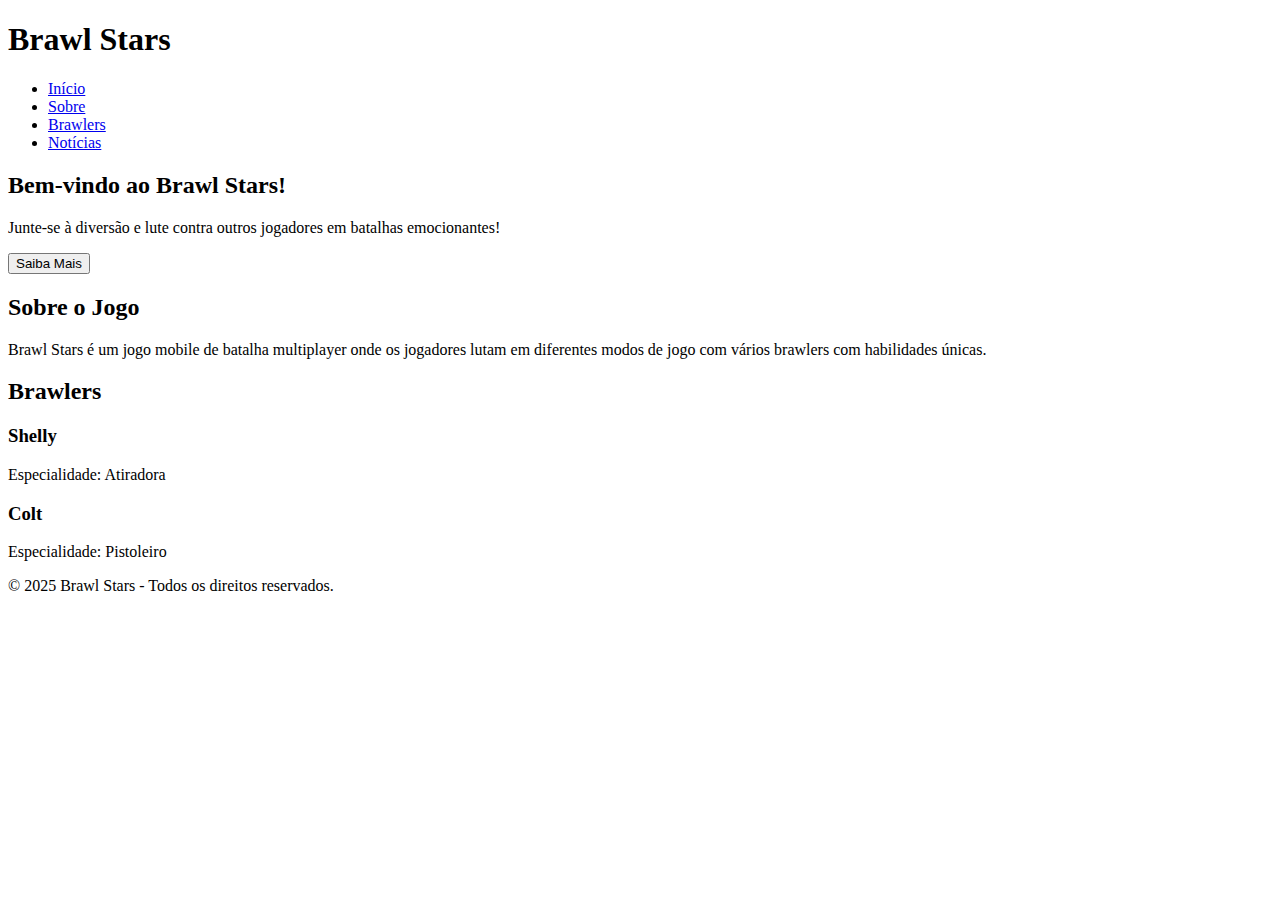
==== html/index.html @ 478dc418 "adicionando as linhas" ====
<!DOCTYPE html>
<html lang="pt-br">
<head>
    <meta charset="UTF-8">
    <meta name="viewport" content="width=device-width, initial-scale=1.0">
    <meta http-equiv="X-UA-Compatible" content="ie=edge">
    <title>Brawl Stars</title>
    <link rel="stylesheet" href="styles.css">
</head>
<body>

    <header>
        <h1>Brawl Stars</h1>
        <nav>
            <ul>
                <li><a href="#">Início</a></li>
                <li><a href="#">Sobre</a></li>
                <li><a href="#">Brawlers</a></li>
                <li><a href="#">Notícias</a></li>
            </ul>
        </nav>
    </header>

    <section id="home">
        <h2>Bem-vindo ao Brawl Stars!</h2>
        <p>Junte-se à diversão e lute contra outros jogadores em batalhas emocionantes!</p>
        <button id="more-info-btn">Saiba Mais</button>
    </section>

    <section id="about">
        <h2>Sobre o Jogo</h2>
        <p>Brawl Stars é um jogo mobile de batalha multiplayer onde os jogadores lutam em diferentes modos de jogo com vários brawlers com habilidades únicas.</p>
    </section>

    <section id="brawlers">
        <h2>Brawlers</h2>
        <div class="brawler-card" id="brawler1">
            <h3>Shelly</h3>
            <p>Especialidade: Atiradora</p>
        </div>
        <div class="brawler-card" id="brawler2">
            <h3>Colt</h3>
            <p>Especialidade: Pistoleiro</p>
        </div>
        <!-- Adicione mais cards de brawlers conforme necessário -->
    </section>

    <footer>
        <p>&copy; 2025 Brawl Stars - Todos os direitos reservados.</p>
    </footer>

    <script src="script.js"></script>
</body>
</html>
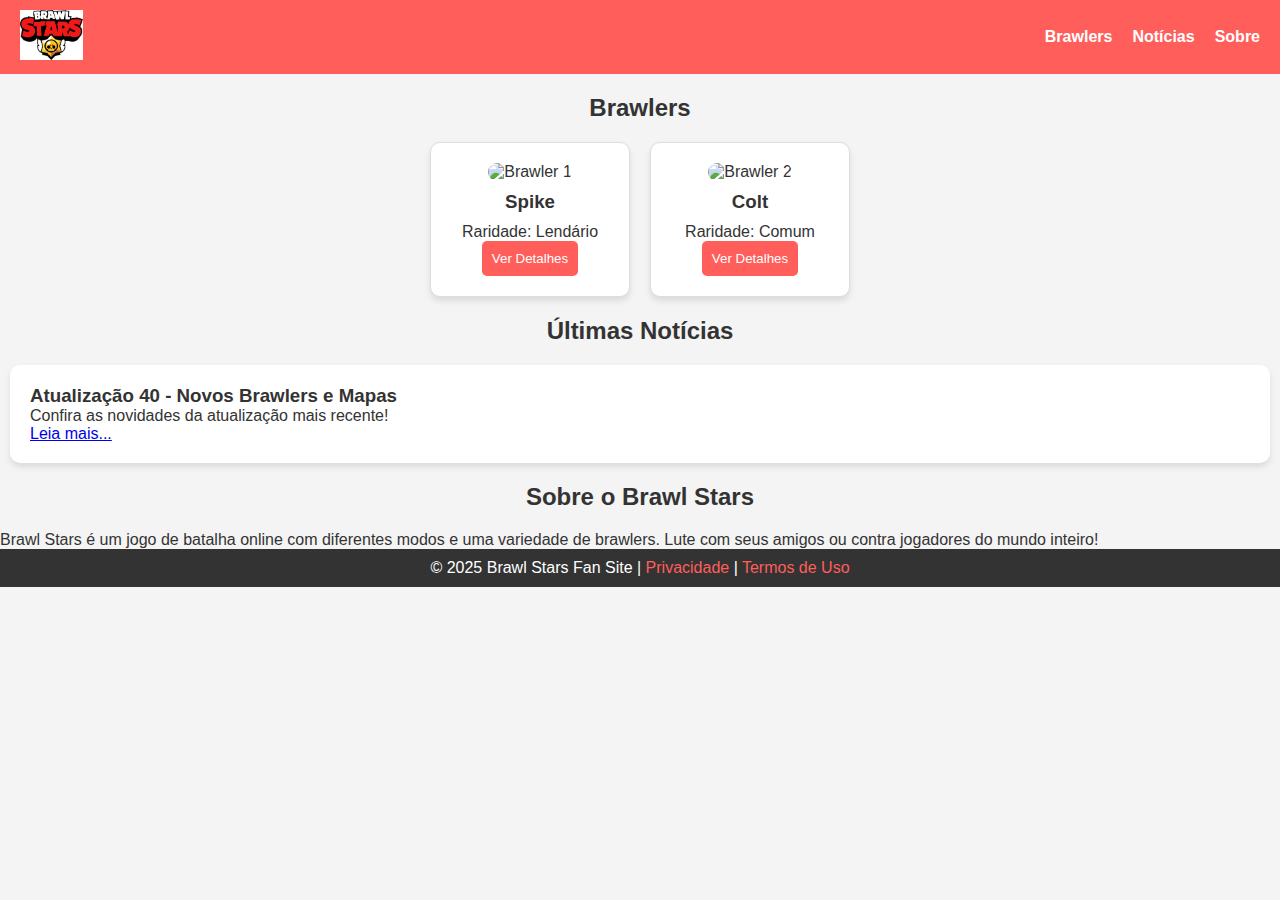
==== commit bb9c750d: "atualizacao da programacao" ====
--- a/html/index.html
+++ b/html/index.html
@@ -1,54 +1,69 @@
 <!DOCTYPE html>
-<html lang="pt-br">
+<html lang="pt-BR">
 <head>
     <meta charset="UTF-8">
     <meta name="viewport" content="width=device-width, initial-scale=1.0">
-    <meta http-equiv="X-UA-Compatible" content="ie=edge">
-    <title>Brawl Stars</title>
-    <link rel="stylesheet" href="styles.css">
+    <title>Brawl Stars - O Mundo dos Brawlers</title>
+    <link rel="stylesheet" href="bs.css">
 </head>
 <body>
-
+    <!-- Cabeçalho -->
     <header>
-        <h1>Brawl Stars</h1>
+        <div class="logo">
+            <img src="brawl-stars-logo.png" alt="Brawl Stars">
+        </div>
         <nav>
             <ul>
-                <li><a href="#">Início</a></li>
-                <li><a href="#">Sobre</a></li>
-                <li><a href="#">Brawlers</a></li>
-                <li><a href="#">Notícias</a></li>
+                <li><a href="#brawlers">Brawlers</a></li>
+                <li><a href="#noticias">Notícias</a></li>
+                <li><a href="#sobre">Sobre</a></li>
             </ul>
         </nav>
     </header>
 
-    <section id="home">
-        <h2>Bem-vindo ao Brawl Stars!</h2>
-        <p>Junte-se à diversão e lute contra outros jogadores em batalhas emocionantes!</p>
-        <button id="more-info-btn">Saiba Mais</button>
+    <!-- Seção de Brawlers -->
+    <section id="brawlers">
+        <h2>Brawlers</h2>
+        <div class="card-container">
+            <!-- Exemplo de Card de Brawler -->
+            <div class="card">
+                <img src="brawler-1.png" alt="Brawler 1">
+                <h3>Spike</h3>
+                <p>Raridade: Lendário</p>
+                <button onclick="exibirDetalhes('Spike')">Ver Detalhes</button>
+            </div>
+            <div class="card">
+                <img src="brawler-2.png" alt="Brawler 2">
+                <h3>Colt</h3>
+                <p>Raridade: Comum</p>
+                <button onclick="exibirDetalhes('Colt')">Ver Detalhes</button>
+            </div>
+            <!-- Adicione mais cards conforme necessário -->
+        </div>
     </section>
 
-    <section id="about">
-        <h2>Sobre o Jogo</h2>
-        <p>Brawl Stars é um jogo mobile de batalha multiplayer onde os jogadores lutam em diferentes modos de jogo com vários brawlers com habilidades únicas.</p>
+    <!-- Seção de Notícias -->
+    <section id="noticias">
+        <h2>Últimas Notícias</h2>
+        <div class="noticia">
+            <h3>Atualização 40 - Novos Brawlers e Mapas</h3>
+            <p>Confira as novidades da atualização mais recente!</p>
+            <a href="#">Leia mais...</a>
+        </div>
+        <!-- Adicione mais notícias conforme necessário -->
     </section>
 
-    <section id="brawlers">
-        <h2>Brawlers</h2>
-        <div class="brawler-card" id="brawler1">
-            <h3>Shelly</h3>
-            <p>Especialidade: Atiradora</p>
-        </div>
-        <div class="brawler-card" id="brawler2">
-            <h3>Colt</h3>
-            <p>Especialidade: Pistoleiro</p>
-        </div>
-        <!-- Adicione mais cards de brawlers conforme necessário -->
+    <!-- Seção sobre o jogo -->
+    <section id="sobre">
+        <h2>Sobre o Brawl Stars</h2>
+        <p>Brawl Stars é um jogo de batalha online com diferentes modos e uma variedade de brawlers. Lute com seus amigos ou contra jogadores do mundo inteiro!</p>
     </section>
 
+    <!-- Rodapé -->
     <footer>
-        <p>&copy; 2025 Brawl Stars - Todos os direitos reservados.</p>
+        <p>&copy; 2025 Brawl Stars Fan Site | <a href="#">Privacidade</a> | <a href="#">Termos de Uso</a></p>
     </footer>
 
-    <script src="script.js"></script>
+    <script src="bs.js"></script>
 </body>
-</html>+</html>
--- a/html/bs.css
+++ b/html/bs.css
@@ -0,0 +1,102 @@
+* {
+    margin: 0;
+    padding: 0;
+    box-sizing: border-box;
+}
+
+body {
+    font-family: Arial, sans-serif;
+    background-color: #f4f4f4;
+    color: #333;
+}
+
+header {
+    background-color: #ff5e5b;
+    padding: 10px 20px;
+    display: flex;
+    justify-content: space-between;
+    align-items: center;
+}
+
+header .logo img {
+    height: 50px;
+}
+
+nav ul {
+    list-style: none;
+    display: flex;
+}
+
+nav ul li {
+    margin-left: 20px;
+}
+
+nav ul li a {
+    color: white;
+    text-decoration: none;
+    font-weight: bold;
+}
+
+h2 {
+    text-align: center;
+    margin: 20px 0;
+}
+
+.card-container {
+    display: flex;
+    justify-content: center;
+    gap: 20px;
+    flex-wrap: wrap;
+}
+
+.card {
+    background-color: #fff;
+    border: 1px solid #ddd;
+    border-radius: 10px;
+    padding: 20px;
+    text-align: center;
+    width: 200px;
+    box-shadow: 0 4px 6px rgba(0, 0, 0, 0.1);
+}
+
+.card img {
+    width: 100%;
+    border-radius: 10px;
+}
+
+.card h3 {
+    margin: 10px 0;
+}
+
+.card button {
+    background-color: #ff5e5b;
+    color: white;
+    border: none;
+    padding: 10px;
+    cursor: pointer;
+    border-radius: 5px;
+}
+
+.card button:hover {
+    background-color: #ff3a36;
+}
+
+#noticias .noticia {
+    background-color: white;
+    padding: 20px;
+    margin: 10px;
+    border-radius: 10px;
+    box-shadow: 0 4px 6px rgba(0, 0, 0, 0.1);
+}
+
+footer {
+    background-color: #333;
+    color: white;
+    text-align: center;
+    padding: 10px 0;
+}
+
+footer a {
+    color: #ff5e5b;
+    text-decoration: none;
+}
